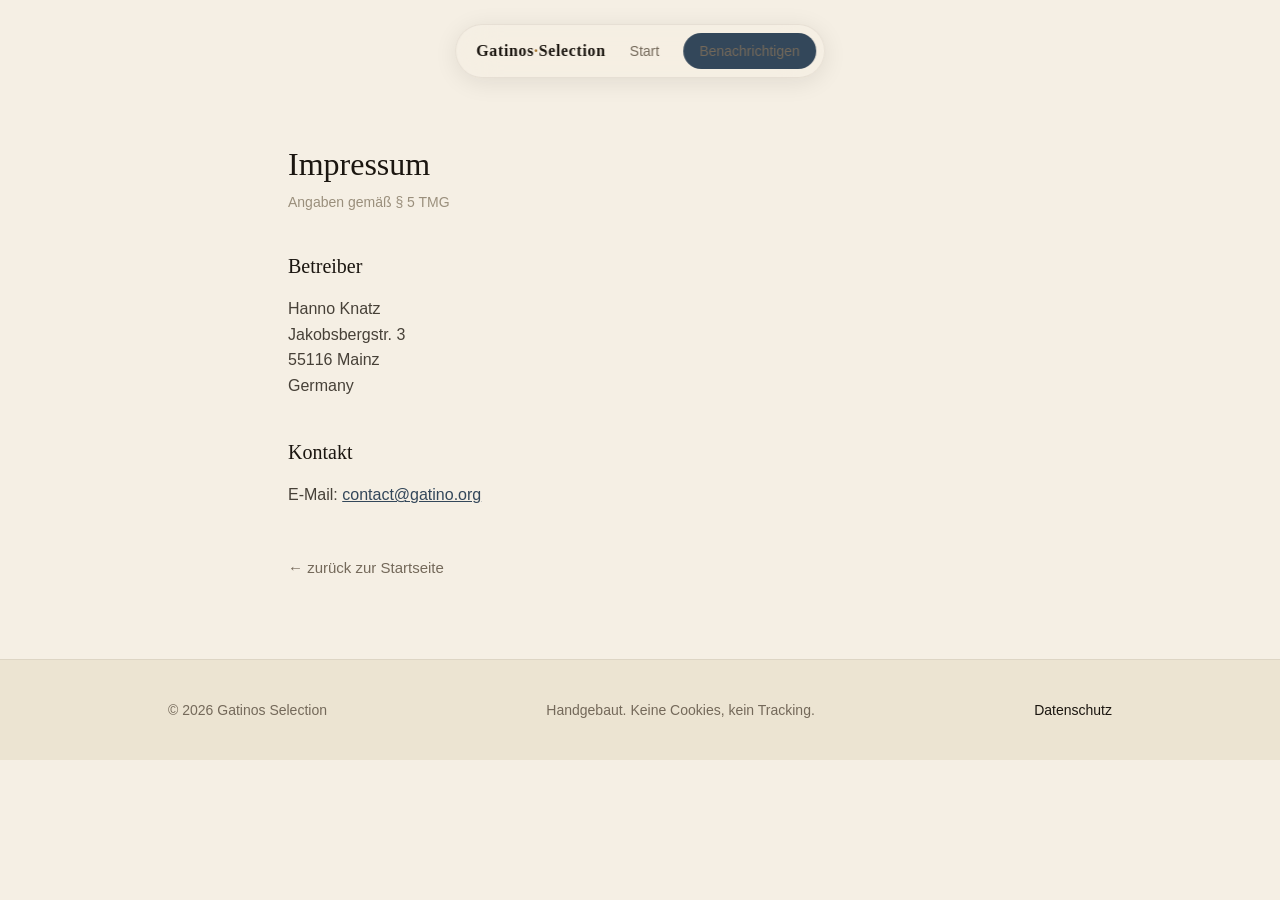
==== imprint.html @ 0e587cc5 "landing: minimale Teaser-Seite — Gatinos Selection öffnet bald (Hero mit Schiff, Drop-Karten, Motiv-" ====
<!doctype html>
<html lang="de">
<head>
  <meta charset="utf-8">
  <title>Impressum — Gatinos Selection</title>
  <meta name="viewport" content="width=device-width, initial-scale=1">
  <meta name="description" content="Impressum von Gatinos Selection.">
  <meta name="robots" content="noindex,follow">
  <meta name="theme-color" content="#f5efe4">
  <link rel="icon" type="image/svg+xml" href="favicon.svg">
  <link rel="stylesheet" href="styles.css?v=1">
</head>
<body>
  <a class="skip" href="#main">Zum Inhalt springen</a>

  <nav class="nav-pill" aria-label="Hauptnavigation">
    <a class="brand" href="index.html">Gatinos<b>·</b>Selection</a>
    <div class="nav-links">
      <a href="index.html">Start</a>
      <a class="nav-cta" href="index.html#kontakt">Benachrichtigen</a>
    </div>
  </nav>

  <main id="main" class="legal-shell">
    <article>
      <h1>Impressum</h1>
      <p class="stand">Angaben gemäß § 5 TMG</p>

      <h2>Betreiber</h2>
      <p>
        Hanno Knatz<br>
        Jakobsbergstr. 3<br>
        55116 Mainz<br>
        Germany
      </p>

      <h2>Kontakt</h2>
      <p>
        E-Mail: <a href="mailto:contact@gatino.org">contact@gatino.org</a>
      </p>

      <p class="back-link"><a href="index.html">← zurück zur Startseite</a></p>
    </article>
  </main>

  <footer class="site-foot">
    <div class="wrap">
      <p>© 2026 Gatinos Selection</p>
      <p>Handgebaut. Keine Cookies, kein Tracking.</p>
      <nav aria-label="Rechtliches">
        <a href="privacy.html">Datenschutz</a>
      </nav>
    </div>
  </footer>
</body>
</html>
---- styles.css ----
/* ============================================================
   GATINOS SELECTION — Music & Art
   Minimale Teaser-Seite bis zur Eröffnung des Shops.
   Papier-Creme, Tinte, Gold. Serif-Display, System-Fonts,
   keine externen Requests. Statisch, self-hosted, kein Tracking.
   Architektur nach der levelzerocontext.com Landing:
   Island-Nav, Blur Reveals, Ken-Burns-Hero, dunkles Finale.
   ============================================================ */

:root {
  --bg: #f5efe4;
  --bg-alt: #ece4d2;
  --surface: #fbf7ee;
  --ink: #1b1610;
  --body: #474138;
  --muted: #74695a;
  --faint: #9a8f7c;
  --line: rgba(27, 22, 16, 0.12);
  --accent: #33475a;
  --accent-deep: #26374a;
  --accent-soft: #e2e8ee;
  --gold: #a3722a;
  --paper-dark: #14110c;
  --radius-lg: 8px;
  --radius-xl: 12px;
  --radius-2xl: 16px;
  --radius-3xl: 24px;
  --ease: cubic-bezier(0.32, 0.72, 0, 1);
  --font-serif: "Iowan Old Style", "Palatino Linotype", Palatino, Georgia, "Times New Roman", serif;
  --font-sans: -apple-system, BlinkMacSystemFont, "Segoe UI", Helvetica, Arial, sans-serif;
  color-scheme: light;
}

*,
*::before,
*::after {
  box-sizing: border-box;
}

html {
  scroll-padding-top: 7rem;
}

html:focus-within {
  scroll-behavior: smooth;
}

body {
  margin: 0;
  background: var(--bg);
  color: var(--body);
  font-family: var(--font-sans);
  font-size: 1rem;
  line-height: 1.6;
  -webkit-font-smoothing: antialiased;
  overflow-x: hidden;
}

h1, h2, h3 {
  color: var(--ink);
  font-family: var(--font-serif);
  font-weight: 500;
  text-wrap: balance;
}

p {
  text-wrap: pretty;
}

::selection {
  background: var(--accent);
  color: var(--bg);
}

:focus-visible {
  outline: 3px solid var(--gold);
  outline-offset: 3px;
  border-radius: var(--radius-lg);
}

.skip {
  position: fixed;
  top: -4rem;
  left: 1rem;
  z-index: 300;
  padding: 0.75rem 1rem;
  background: var(--accent);
  color: #fff;
  font-size: 0.875rem;
  line-height: 1.25rem;
  font-weight: 600;
  text-decoration: none;
  border-radius: var(--radius-xl);
  transition: top 0.5s var(--ease);
}
.skip:focus-visible {
  top: 1rem;
}

/* ---------- island nav ---------- */
.nav-pill {
  position: fixed;
  top: 1.5rem;
  left: 50%;
  transform: translateX(-50%);
  z-index: 100;
  display: flex;
  align-items: center;
  gap: 1.5rem;
  width: max-content;
  max-width: calc(100vw - 2rem);
  padding: 0.5rem 0.5rem 0.5rem 1.25rem;
  background: rgba(245, 239, 228, 0.78);
  -webkit-backdrop-filter: saturate(160%) blur(20px);
  backdrop-filter: saturate(160%) blur(20px);
  border: 1px solid rgba(27, 22, 16, 0.07);
  border-radius: 9999px;
  box-shadow: 0 4px 24px rgba(27, 22, 16, 0.09);
}

.brand {
  font-family: var(--font-serif);
  font-weight: 600;
  font-size: 1rem;
  line-height: 1.5rem;
  color: var(--ink);
  text-decoration: none;
  white-space: nowrap;
  letter-spacing: 0.04em;
}

.brand b {
  color: var(--gold);
  font-weight: 600;
}

.nav-links {
  display: flex;
  align-items: center;
  gap: 1.5rem;
}

.nav-links a {
  font-size: 0.875rem;
  line-height: 1.25rem;
  font-weight: 500;
  color: var(--muted);
  text-decoration: none;
  transition: color 0.5s var(--ease);
}

.nav-links a:hover {
  color: var(--ink);
}

.nav-cta {
  display: inline-block;
  padding: 0.5rem 1rem;
  background: var(--accent);
  color: #fff;
  font-size: 0.875rem;
  line-height: 1.25rem;
  font-weight: 600;
  text-decoration: none;
  border-radius: 9999px;
  transition: all 0.5s var(--ease);
}

.nav-cta:hover {
  background: var(--accent-deep);
  transform: scale(1.03);
}

.nav-cta:active {
  transform: scale(0.98);
}

@media (max-width: 639px) {
  .nav-links {
    display: none;
  }
}

/* ---------- buttons ---------- */
.btn {
  display: inline-block;
  padding: 0.625rem 1.5rem;
  background: var(--accent);
  color: #fff;
  font-size: 1rem;
  line-height: 1.5rem;
  font-weight: 600;
  text-decoration: none;
  border: none;
  border-radius: 9999px;
  cursor: pointer;
  transition: all 0.5s var(--ease);
}

.btn:hover {
  background: var(--accent-deep);
  transform: scale(1.03);
}

.btn:active {
  transform: scale(0.98);
}

/* ---------- layout ---------- */
.wrap {
  max-width: 62rem;
  margin: 0 auto;
  padding: 0 1.5rem;
}

section {
  padding: 6rem 0;
}

.eyebrow {
  display: inline-block;
  margin: 0 0 1rem;
  font-size: 0.8125rem;
  line-height: 1.25rem;
  font-weight: 600;
  letter-spacing: 0.14em;
  text-transform: uppercase;
  color: var(--gold);
}

h2 {
  margin: 0 auto 1rem;
  font-size: 1.875rem;
  line-height: 2.25rem;
}

@media (min-width: 768px) {
  h2 {
    font-size: 2.25rem;
    line-height: 2.5rem;
  }
}

.section-head {
  text-align: center;
  max-width: 42rem;
  margin: 0 auto 3rem;
}

/* ---------- hero ---------- */
.hero {
  position: relative;
  padding: 9rem 0 24rem;
  text-align: center;
  overflow: hidden;
}

/* das Schiff: liegt unten, Papiergrund verschwindet ins Creme */
.hero-art {
  position: absolute;
  inset: auto 0 -1rem 0;
  height: min(58svh, 560px);
  pointer-events: none;
}

.hero-art img {
  width: 100%;
  height: 100%;
  object-fit: contain;
  object-position: center bottom;
  mix-blend-mode: multiply;
  -webkit-mask-image: radial-gradient(ellipse 62% 68% at 50% 58%, #000 52%, transparent 76%);
  mask-image: radial-gradient(ellipse 62% 68% at 50% 58%, #000 52%, transparent 76%);
  animation: kenburns 42s ease-in-out infinite alternate;
}

@keyframes kenburns {
  from {
    transform: scale(1) translateY(0);
  }
  to {
    transform: scale(1.07) translateY(-1.5%);
  }
}

/* ---------- wordmark ---------- */
.wordmark {
  display: grid;
  justify-items: center;
  gap: 0.25rem;
  margin: 0 auto 1.75rem;
}

.wm-main {
  font-size: clamp(3rem, 9vw, 5.5rem);
  line-height: 1;
  font-weight: 500;
  letter-spacing: 0.3em;
  margin-right: -0.3em;
  text-transform: uppercase;
  color: var(--ink);
}

.wm-sub {
  font-size: clamp(1rem, 2.6vw, 1.5rem);
  line-height: 1.2;
  font-weight: 500;
  letter-spacing: 0.62em;
  margin-right: -0.62em;
  text-transform: uppercase;
  color: var(--accent);
}

.wm-claim {
  display: inline-flex;
  align-items: center;
  gap: 0.75rem;
  margin-top: 0.9rem;
  font-family: var(--font-serif);
  font-style: italic;
  font-size: 1rem;
  line-height: 1.5rem;
  color: var(--muted);
}

.wm-claim i {
  display: inline-block;
  width: 3.5rem;
  height: 1px;
  background: var(--gold);
  opacity: 0.6;
}

.hero-sub {
  margin: 0 auto 2.5rem;
  max-width: 38rem;
  font-size: 1.125rem;
  line-height: 1.75rem;
  color: var(--muted);
}

.hero-cta {
  display: flex;
  justify-content: center;
  gap: 1rem;
  flex-wrap: wrap;
  margin-bottom: 1.5rem;
}

.hero-proof {
  position: relative;
  margin: 0;
  padding: 0.5rem 1.5rem;
  font-size: 0.875rem;
  line-height: 1.25rem;
  color: var(--faint);
  /* sanfter Papier-Schleier, damit die Zeile über der Zeichnung lesbar bleibt */
  background: radial-gradient(ellipse 100% 100% at 50% 50%, rgba(245, 239, 228, 0.95) 45%, rgba(245, 239, 228, 0) 100%);
}

@media (max-width: 640px) {
  .wm-main {
    font-size: clamp(2.4rem, 11vw, 3rem);
    letter-spacing: 0.16em;
    margin-right: -0.16em;
  }

  .wm-sub {
    letter-spacing: 0.4em;
    margin-right: -0.4em;
  }

  .eyebrow {
    letter-spacing: 0.1em;
  }
}

/* ---------- drop cards ---------- */
.drop {
  background: var(--bg-alt);
}

.card-grid {
  display: grid;
  grid-template-columns: 1fr;
  gap: 1.5rem;
}

@media (min-width: 768px) {
  .card-grid {
    grid-template-columns: repeat(3, 1fr);
  }
}

.card {
  padding: 2rem;
  background: var(--surface);
  border: 1px solid rgba(27, 22, 16, 0.06);
  border-radius: var(--radius-3xl);
  transition: transform 0.7s var(--ease);
}

.card:hover {
  transform: translateY(-4px);
}

.card h3 {
  margin: 0 0 0.5rem;
  font-size: 1.25rem;
  line-height: 1.75rem;
}

.card p {
  margin: 0;
  font-size: 1rem;
  line-height: 1.5rem;
  color: var(--muted);
}

/* ---------- motive ---------- */
.motiv-grid {
  display: grid;
  grid-template-columns: 1fr;
  gap: 1.5rem;
}

@media (min-width: 640px) {
  .motiv-grid {
    grid-template-columns: 1fr 1fr;
  }
}

.motiv {
  margin: 0;
  padding: 1.25rem;
  background: var(--surface);
  border: 1px solid rgba(27, 22, 16, 0.06);
  border-radius: var(--radius-3xl);
  display: grid;
  gap: 1rem;
  transition: transform 0.7s var(--ease);
}

.motiv:hover {
  transform: translateY(-4px);
}

.motiv img {
  width: 100%;
  aspect-ratio: 4 / 5;
  object-fit: cover;
  border-radius: var(--radius-xl);
  mix-blend-mode: multiply;
}

.motiv figcaption {
  display: grid;
  gap: 0.25rem;
  padding: 0 0.25rem 0.25rem;
}

.motiv strong {
  font-family: var(--font-serif);
  font-weight: 500;
  font-size: 1.125rem;
  line-height: 1.5rem;
  color: var(--ink);
}

.motiv span {
  font-size: 0.9375rem;
  line-height: 1.4rem;
  color: var(--muted);
}

.motive-note {
  margin: 2.5rem 0 0;
  text-align: center;
  font-size: 0.9375rem;
  line-height: 1.4rem;
  color: var(--faint);
}

/* ---------- music teaser: Wort-Reveal ---------- */
.music {
  padding: 7rem 0;
  text-align: center;
}

.music p {
  margin: 0 auto;
  max-width: 42rem;
  font-family: var(--font-serif);
  font-size: 2rem;
  line-height: 1.3;
  color: var(--ink);
}

@media (min-width: 768px) {
  .music p {
    font-size: 2.75rem;
  }
}

.music .w {
  opacity: 0.25;
  filter: blur(2px);
  transition: opacity 0.9s var(--ease), filter 0.9s var(--ease);
}

.music .w.on {
  opacity: 1;
  filter: blur(0);
}

/* ---------- opens: dunkles Finale ---------- */
.opens {
  position: relative;
  min-height: 88svh;
  display: grid;
  place-items: center;
  overflow: hidden;
  background: var(--paper-dark);
}

.opens-art {
  position: absolute;
  inset: 0;
  display: grid;
  place-items: center;
  pointer-events: none;
}

.opens-art img {
  height: 100%;
  object-fit: contain;
  opacity: 0.28;
  -webkit-mask-image: radial-gradient(ellipse 58% 62% at 50% 50%, #000 30%, transparent 72%);
  mask-image: radial-gradient(ellipse 58% 62% at 50% 50%, #000 30%, transparent 72%);
  animation: kenburns 46s ease-in-out infinite alternate;
}

.opens-inner {
  position: relative;
  text-align: center;
  padding: 6rem 1.5rem;
}

.opens h2 {
  margin: 0 0 1rem;
  font-size: 2.25rem;
  line-height: 1.2;
  color: #f5efe4;
}

@media (min-width: 768px) {
  .opens h2 {
    font-size: 3rem;
  }
}

.opens p {
  margin: 0 auto 2.5rem;
  max-width: 34rem;
  color: rgba(245, 239, 228, 0.72);
}

.opens .btn {
  background: var(--gold);
  color: #14110c;
}

.opens .btn:hover {
  background: #8a611f;
}

.opens .note {
  margin: 1.5rem auto 0;
  font-size: 0.875rem;
  line-height: 1.25rem;
  color: rgba(245, 239, 228, 0.45);
}

/* ---------- footer ---------- */
.site-foot {
  background: var(--bg-alt);
  border-top: 1px solid rgba(27, 22, 16, 0.07);
  padding: 2.5rem 0;
  font-size: 0.875rem;
  line-height: 1.25rem;
  color: var(--muted);
}

.site-foot .wrap {
  display: flex;
  flex-wrap: wrap;
  justify-content: space-between;
  gap: 1rem 2rem;
}

.site-foot p {
  margin: 0;
}

.site-foot nav {
  display: flex;
  gap: 1.5rem;
}

.site-foot a {
  color: var(--ink);
  text-decoration: none;
}

.site-foot a:hover {
  color: var(--gold);
  text-decoration: underline;
}

/* ---------- legal pages ---------- */
.legal-shell {
  padding: 9rem 1.5rem 4rem;
}

.legal-shell article {
  max-width: 44rem;
  margin: 0 auto;
}

.legal-shell h1 {
  margin: 0 0 0.5rem;
  font-size: 2rem;
  line-height: 2.5rem;
}

.legal-shell h2 {
  margin: 2.5rem 0 0.75rem;
  font-size: 1.25rem;
  line-height: 1.75rem;
}

.legal-shell p,
.legal-shell li {
  color: var(--body);
  font-size: 1rem;
  line-height: 1.6;
}

.legal-shell a {
  color: var(--accent);
}

.legal-shell .stand {
  color: var(--faint);
  font-size: 0.875rem;
  line-height: 1.25rem;
  margin: 0 0 1rem;
}

.legal-shell .back-link {
  margin-top: 3rem;
  font-size: 0.9375rem;
}

.legal-shell .back-link a {
  color: var(--muted);
  text-decoration: none;
}

.legal-shell .back-link a:hover {
  color: var(--gold);
  text-decoration: underline;
}

/* ---------- reveals ---------- */
.js .reveal {
  opacity: 0;
  transform: translateY(3rem);
  filter: blur(10px);
  transition: opacity 0.9s var(--ease), transform 0.9s var(--ease), filter 0.9s var(--ease);
  transition-delay: var(--d, 0ms);
}

.js .reveal.in {
  opacity: 1;
  transform: translateY(0);
  filter: blur(0);
}

/* ---------- restraint ---------- */
@media (prefers-reduced-motion: reduce) {
  html:focus-within {
    scroll-behavior: auto;
  }

  .js .reveal,
  .music .w {
    opacity: 1;
    transform: none;
    filter: none;
    transition: none;
  }

  .hero-art img,
  .opens-art img {
    animation: none;
  }
}

@media print {
  .nav-pill,
  .skip,
  .btn,
  .hero-cta {
    display: none;
  }
}
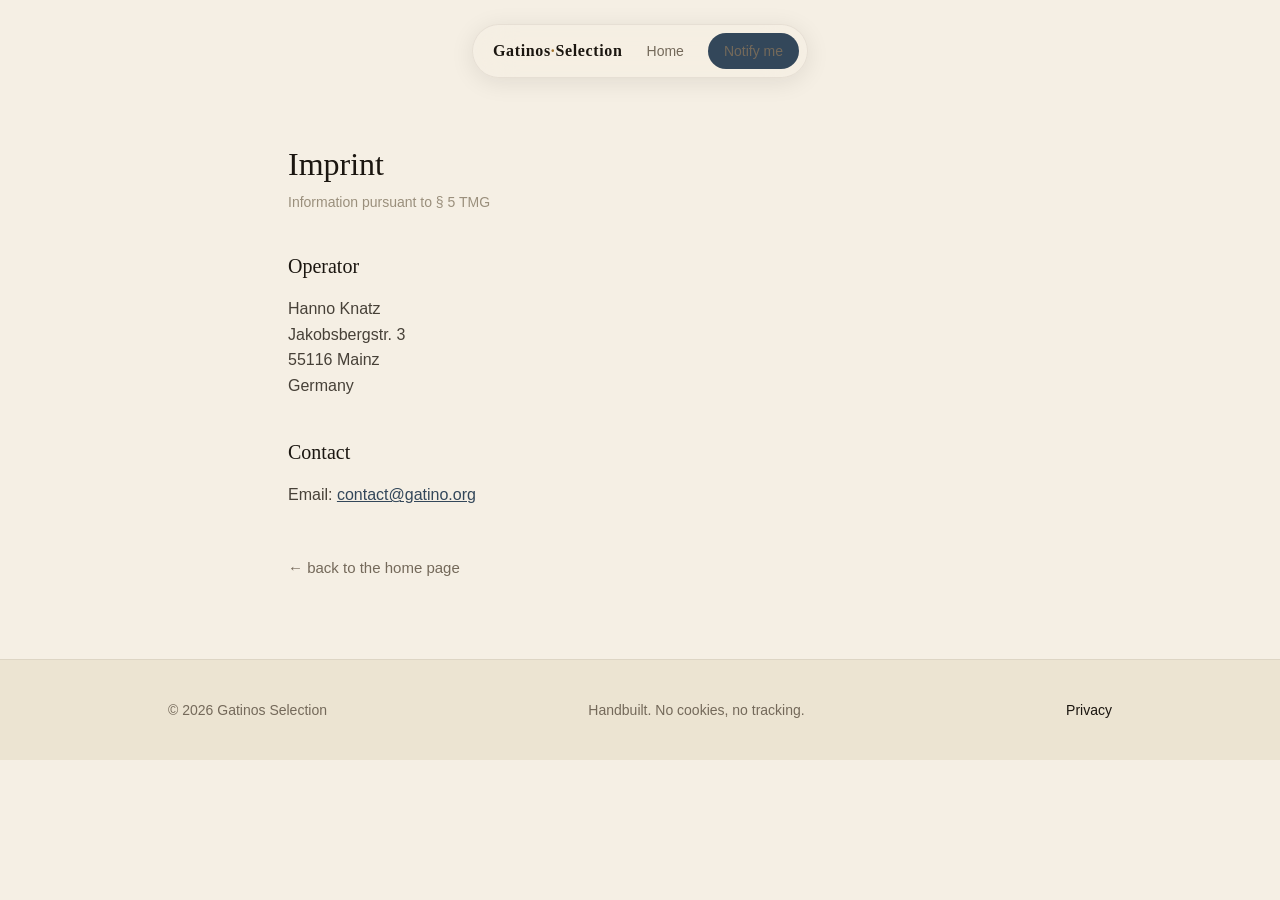
==== commit 39cbbb58: "landing: Seite auf Englisch — Katze mit 'and love'-Blase neben dem Logo, Rechtsseiten übersetzt" ====
--- a/imprint.html
+++ b/imprint.html
@@ -1,32 +1,32 @@
 <!doctype html>
-<html lang="de">
+<html lang="en">
 <head>
   <meta charset="utf-8">
-  <title>Impressum — Gatinos Selection</title>
+  <title>Imprint — Gatinos Selection</title>
   <meta name="viewport" content="width=device-width, initial-scale=1">
-  <meta name="description" content="Impressum von Gatinos Selection.">
+  <meta name="description" content="Imprint of Gatinos Selection.">
   <meta name="robots" content="noindex,follow">
-  <meta name="theme-color" content="#f5efe4">
+  <meta name="theme-color" content="#f3eee2">
   <link rel="icon" type="image/svg+xml" href="favicon.svg">
   <link rel="stylesheet" href="styles.css?v=1">
 </head>
 <body>
-  <a class="skip" href="#main">Zum Inhalt springen</a>
+  <a class="skip" href="#main">Skip to content</a>
 
-  <nav class="nav-pill" aria-label="Hauptnavigation">
+  <nav class="nav-pill" aria-label="Main navigation">
     <a class="brand" href="index.html">Gatinos<b>·</b>Selection</a>
     <div class="nav-links">
-      <a href="index.html">Start</a>
-      <a class="nav-cta" href="index.html#kontakt">Benachrichtigen</a>
+      <a href="index.html">Home</a>
+      <a class="nav-cta" href="index.html#kontakt">Notify me</a>
     </div>
   </nav>
 
   <main id="main" class="legal-shell">
     <article>
-      <h1>Impressum</h1>
-      <p class="stand">Angaben gemäß § 5 TMG</p>
+      <h1>Imprint</h1>
+      <p class="stand">Information pursuant to § 5 TMG</p>
 
-      <h2>Betreiber</h2>
+      <h2>Operator</h2>
       <p>
         Hanno Knatz<br>
         Jakobsbergstr. 3<br>
@@ -34,21 +34,21 @@
         Germany
       </p>
 
-      <h2>Kontakt</h2>
+      <h2>Contact</h2>
       <p>
-        E-Mail: <a href="mailto:contact@gatino.org">contact@gatino.org</a>
+        Email: <a href="mailto:contact@gatino.org">contact@gatino.org</a>
       </p>
 
-      <p class="back-link"><a href="index.html">← zurück zur Startseite</a></p>
+      <p class="back-link"><a href="index.html">← back to the home page</a></p>
     </article>
   </main>
 
   <footer class="site-foot">
     <div class="wrap">
       <p>© 2026 Gatinos Selection</p>
-      <p>Handgebaut. Keine Cookies, kein Tracking.</p>
-      <nav aria-label="Rechtliches">
-        <a href="privacy.html">Datenschutz</a>
+      <p>Handbuilt. No cookies, no tracking.</p>
+      <nav aria-label="Legal">
+        <a href="privacy.html">Privacy</a>
       </nav>
     </div>
   </footer>
--- a/styles.css
+++ b/styles.css
@@ -249,29 +249,8 @@
 
 /* ---------- hero ---------- */
 .hero {
-  position: relative;
-  padding: 9rem 0 24rem;
+  padding: 9rem 0 6rem;
   text-align: center;
-  overflow: hidden;
-}
-
-/* das Schiff: liegt unten, Papiergrund verschwindet ins Creme */
-.hero-art {
-  position: absolute;
-  inset: auto 0 -1rem 0;
-  height: min(58svh, 560px);
-  pointer-events: none;
-}
-
-.hero-art img {
-  width: 100%;
-  height: 100%;
-  object-fit: contain;
-  object-position: center bottom;
-  mix-blend-mode: multiply;
-  -webkit-mask-image: radial-gradient(ellipse 62% 68% at 50% 58%, #000 52%, transparent 76%);
-  mask-image: radial-gradient(ellipse 62% 68% at 50% 58%, #000 52%, transparent 76%);
-  animation: kenburns 42s ease-in-out infinite alternate;
 }
 
 @keyframes kenburns {
@@ -348,14 +327,10 @@
 }
 
 .hero-proof {
-  position: relative;
   margin: 0;
-  padding: 0.5rem 1.5rem;
   font-size: 0.875rem;
   line-height: 1.25rem;
   color: var(--faint);
-  /* sanfter Papier-Schleier, damit die Zeile über der Zeichnung lesbar bleibt */
-  background: radial-gradient(ellipse 100% 100% at 50% 50%, rgba(245, 239, 228, 0.95) 45%, rgba(245, 239, 228, 0) 100%);
 }
 
 @media (max-width: 640px) {
@@ -701,7 +676,6 @@
     transition: none;
   }
 
-  .hero-art img,
   .opens-art img {
     animation: none;
   }
